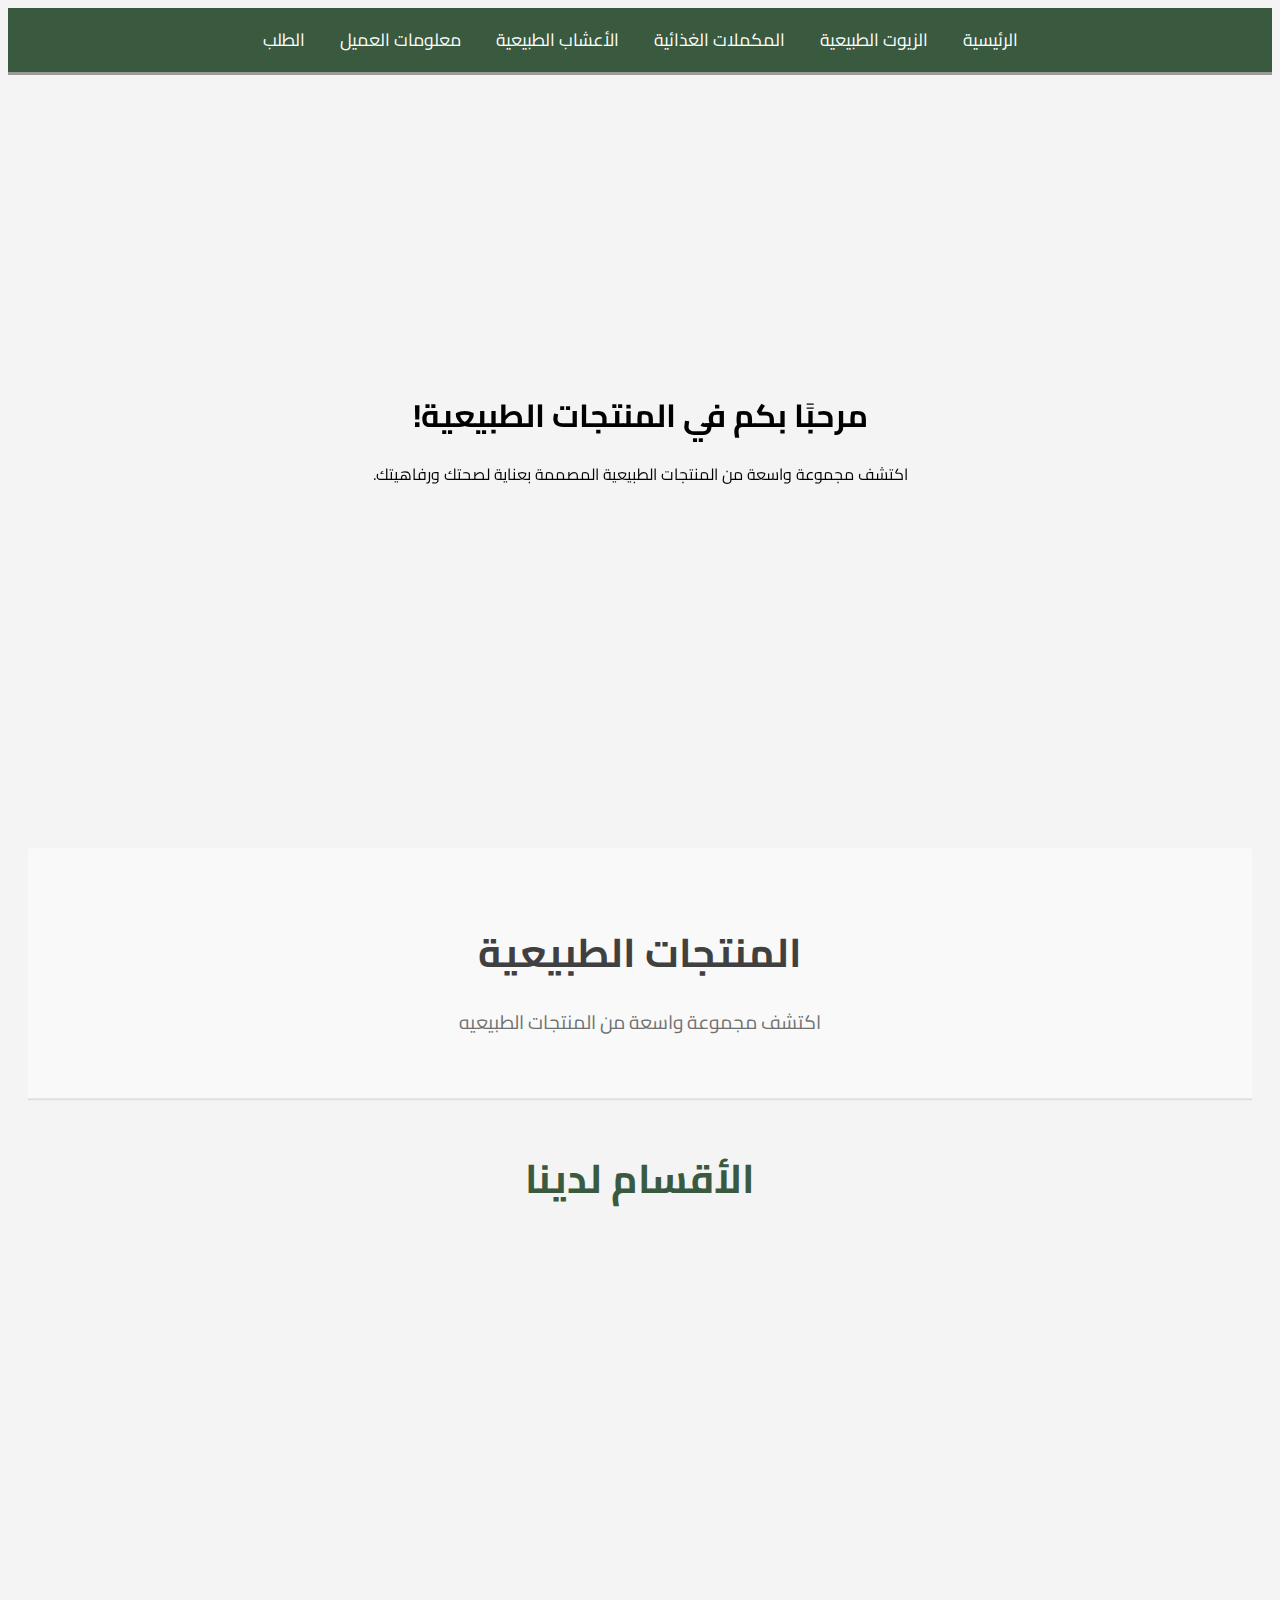
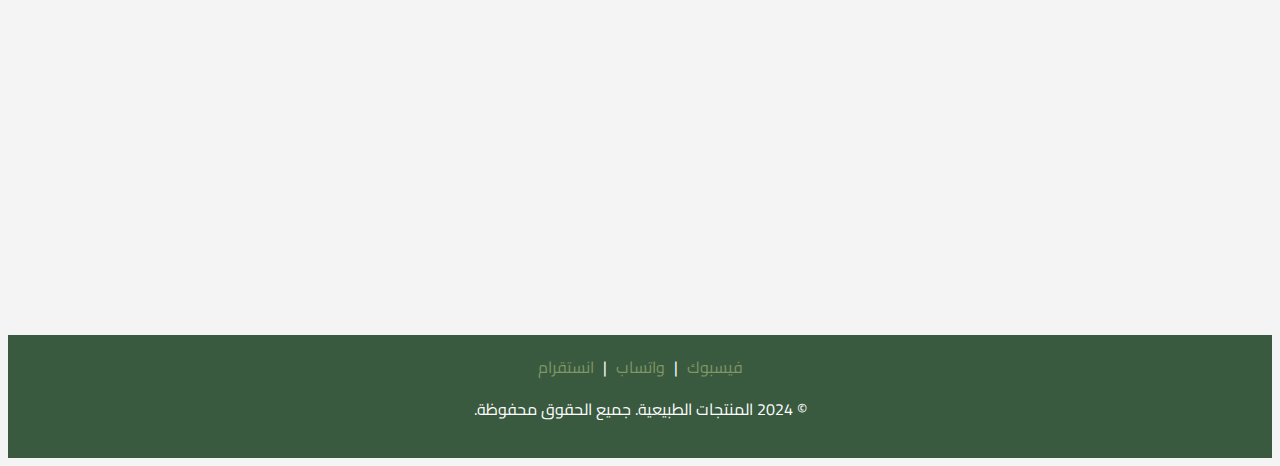
==== index.html @ 7b2dc73e "Add files via upload" ====
<!DOCTYPE html>
<html lang="ar" dir="rtl">
<head>
    <meta charset="UTF-8">
    <meta name="viewport" content="width=device-width, initial-scale=1.0">
    <title>الصفحة الرئيسية - المنتجات الطبيعية</title>
    <link rel="stylesheet" href="css/style.css">
    <link href="https://fonts.googleapis.com/css2?family=Cairo:wght@300;400;600&display=swap" rel="stylesheet">
    <script src="js/main.js" defer></script>
	<script src="https://cdnjs.cloudflare.com/ajax/libs/gsap/3.12.2/gsap.min.js"></script>

</head>
<body>
<div id="header">
    <div id="links">
        <a href="index.html" class="nav-link">الرئيسية</a>
        <a href="natural_oils.html" class="nav-link">الزيوت الطبيعية</a>
        <a href="nutritional_supplements.html" class="nav-link">المكملات الغذائية</a>
        <a href="natural_herbs.html" class="nav-link">الأعشاب الطبيعية</a>
        <a href="customer_info.html" class="nav-link">معلومات العميل</a>
        <a href="order.html" class="nav-link">الطلب</a>
    </div>
</div>

	<section class="hero">
		<div class="hero-content">
	<div id="logos">
	<h1>مرحبًا بكم في المنتجات الطبيعية!</h1>
    <p>اكتشف مجموعة واسعة من المنتجات الطبيعية المصممة بعناية لصحتك ورفاهيتك.</p>
    </div>

		</div>
	</section>
	
	<section class="about-us" id="about">
    <h2 id="aboutTitle">المنتجات الطبيعية</h2>
    <p id="aboutDesc">
            اكتشف مجموعة واسعة من المنتجات الطبيعيه
	</p>
	</section>
<section class="categories">
    <h1>الأقسام لدينا</h1>
    <div class="category-cards">
        <div class="card">
            <img src="images/natural_oils.jpg" alt="الزيوت الطبيعية" class="card-img">
            <h3 class="card-title">الزيوت الطبيعية</h3>
            <a href="natural_oils.html" class="btn">استكشاف</a>
        </div>

        <div class="card">
            <img src="images/nutritional_supplements.jpg" alt="المكملات الغذائية" class="card-img">
            <h3 class="card-title">المكملات الغذائية</h3>
            <a href="nutritional_supplements.html" class="btn">استكشاف</a>
        </div>

        <div class="card">
            <img src="images/natural_herbs.jpg" alt="الأعشاب الطبيعية" class="card-img">
            <h3 class="card-title">الأعشاب الطبيعية</h3>
            <a href="natural_herbs.html" class="btn">استكشاف</a>
        </div>
    </div>
</section>

    <!-- Footer -->
	<section class="contact-us" id="contact">
    <h2 id="contactTitle">تواصل معنا</h2>
    <p id="contactDesc">نسعد بتواصلكم معنا لتقديم أي استفسار أو طلب.</p>
</section>

<footer>
    <div class="footer-links" id="footer-links">
        <a href="https://www.facebook.com/" target="_blank">فيسبوك</a> | 
        <a href="#" target="_blank">واتساب</a> | 
        <a href="https://www.instagram.com/" target="_blank">انستقرام</a>
    </div>
    <p id="footerText" style="text-align: center">&copy; 2024 المنتجات الطبيعية. جميع الحقوق محفوظة.</p>
</footer>
</body>
</html>
---- css/style.css ----
body {
    font-family: 'Cairo', sans-serif;
    color: #333;
    background-color: #f4f4f4;
    line-height: 1.6;
    transition: background-color 0.3s, color 0.3s;
}

#header {
    position: sticky;
    top: 0;
    border-bottom-style: outset;
    display: flex;
    justify-content: center;
    align-items: center;
    padding: 13px;
    background-color: #3a5a40;
    color: white;
    z-index: 1;
    transition: opacity 0.3s, transform 0.3s;
}

.scrolled {
    transform: translateY(10px);
    opacity: 0.8;
}

#links {
    display: flex;
    gap: 15px;
}

.nav-link {
    text-decoration: none;
    color: white;
    font-size: 1.1rem;
    padding: 5px 10px;
    border-radius: 5px;
    transition: background-color 0.3s, color 0.3s;
}

.nav-link:hover,
.nav-link.active {
    background-color: #6f874f;
    color: white;
}

.hero {
    height: 80vh;
    display: flex;
    align-items: center;
    justify-content: center;
    text-align: center;
    color: #000000;
    opacity: 0;
    transform: translateY(500px);
    transition: opacity 0.3s, transform 0.1s;
    z-index: 2;
}

.about-us {
    margin: 50px 20px;
    background-color: #f9f9f9;
    padding: 40px 20px;
    text-align: center;
    border-bottom: 2px solid #ddd;
}

.about-us h2 {
    font-size: 2.5rem;
    margin-bottom: 15px;
    color: #333;
}

.about-us p {
    font-size: 1.2rem;
    line-height: 1.8;
    color: #666;
}

.contact-us {
    margin: 50px 20px;
    padding: 40px 20px;
    text-align: center;
    border-bottom: 2px solid #ddd;
}

.contact-us h2 {
    font-size: 2.5rem;
    margin-bottom: 15px;
    color: #333;
}

.contact-us p {
    font-size: 1.2rem;
    margin-bottom: 20px;
    color: #666;
}

.contact-details p {
    font-size: 1.1rem;
    margin-bottom: 10px;
    color: #444;
}

.footer-links {
    text-align: center;
    margin-bottom: 10px;
}

.footer-links a {
    text-decoration: none;
    color: #7f9665;
    margin: 0 5px;
    transition: color 0.3s;
}

.footer-links a:hover {
    color: #3a5a40;
}

footer {
    background-color: #3a5a40;
    color: white;
    padding: 20px 10px;
}

.categories {
    text-align: center;
    margin: 50px 0;
}

.categories h1 {
    font-size: 2.5em;
    color: #3a5a40;
    margin-bottom: 20px;
}

.category-cards {
    display: flex;
    justify-content: center;
    gap: 20px;
    flex-wrap: wrap;
}

.card {
    background: #fff;
    border: 1px solid #ddd;
    border-radius: 10px;
    overflow: hidden;
    width: 300px;
    text-align: center;
    box-shadow: 0 4px 6px rgba(0, 0, 0, 0.1);
    transition: transform 0.3s, box-shadow 0.3s;
}

.card:hover {
    transform: scale(1.05);
    box-shadow: 0 6px 12px rgba(0, 0, 0, 0.2);
}

.card-img {
    width: 100%;
    height: auto;
    border-bottom: 1px solid #ddd;
}

.card-title {
    font-size: 1.5em;
    color: #6f874f;
    margin: 15px 0;
}

.btn {
    display: inline-block;
    margin: 10px 0 20px;
    padding: 10px 20px;
    background-color: #7f9665;
    color: #fff;
    text-decoration: none;
    border-radius: 5px;
    transition: background-color 0.3s;
}

.btn:hover {
    background-color: #6f874f;
}

.products {
    text-align: center;
    margin: 50px 20px;
}

.products h1 {
    font-size: 2.5rem;
    margin-bottom: 20px;
    color: #3a5a40;
}

.product-cards {
    display: flex;
    justify-content: center;
    flex-wrap: wrap;
    gap: 20px;
}

.card {
    background: #fff;
    border: 1px solid #ddd;
    border-radius: 10px;
    overflow: hidden;
    width: 300px;
    text-align: center;
    box-shadow: 0 4px 6px rgba(0, 0, 0, 0.1);
    transition: transform 0.3s, box-shadow 0.3s;
}

.card:hover {
    transform: scale(1.05);
    box-shadow: 0 6px 12px rgba(0, 0, 0, 0.2);
}

.card-img {
    width: 100%;
    height: 200px;
    object-fit: cover;
    border-bottom: 1px solid #ddd;
}

.card-title {
    font-size: 1.5em;
    color: #6f874f;
    margin: 15px 0;
}

.card-desc {
    font-size: 1rem;
    color: #777;
    margin: 10px 20px;
    line-height: 1.6;
}

.card-price {
    font-size: 1.2rem;
    color: #3a5a40;
    font-weight: bold;
    margin-top: 10px;
}

.order-summary {
    text-align: center;
    margin: 50px 20px;
}

.order-summary h1 {
    font-size: 2.5rem;
    margin-bottom: 20px;
    color: #3a5a40;
}

.order-details {
    max-width: 800px;
    margin: 0 auto;
    background-color: #fff;
    padding: 20px;
    border-radius: 10px;
    box-shadow: 0 4px 6px rgba(0, 0, 0, 0.1);
}

.order-table {
    width: 100%;
    border-collapse: collapse;
    margin-bottom: 20px;
}

.order-table th,
.order-table td {
    padding: 10px;
    border: 1px solid #ddd;
    text-align: center;
}

.order-table th {
    background-color: #f4f4f4;
    font-weight: bold;
}

.total {
    font-size: 1.2rem;
    font-weight: bold;
    display: flex;
    justify-content: space-between;
    margin-top: 20px;
}

.confirm-btn {
    background-color: #7f9665;
    color: white;
    font-size: 1.2rem;
    cursor: pointer;
    padding: 10px 20px;
}

.confirm-btn:hover {
    background-color: #6f874f;
}

.customer-info {
    text-align: center;
    margin: 50px 20px;
}

.customer-info h1 {
    font-size: 2.5rem;
    margin-bottom: 20px;
    color: #3a5a40;
}

.customer-form {
    max-width: 500px;
    margin: 0 auto;
    background-color: #fff;
    padding: 20px;
    border-radius: 10px;
    box-shadow: 0 4px 6px rgba(0, 0, 0, 0.1);
}

.form-group {
    margin-bottom: 15px;
    text-align: left;
}

label {
    display: block;
    margin-bottom: 5px;
    color: #555;
    font-weight: bold;
}

input,
textarea {
    width: 100%;
    padding: 10px;
    font-size: 1rem;
    border: 1px solid #ddd;
    border-radius: 5px;
    outline: none;
    transition: border-color 0.3s;
}

input:focus,
textarea:focus {
    border-color: #7f9665;
}

.submit-btn {
    background-color: #6f874f;
    color: white;
    font-size: 1.2rem;
    cursor: pointer;
}

.submit-btn:hover {
    background-color: #5a7b44;
}
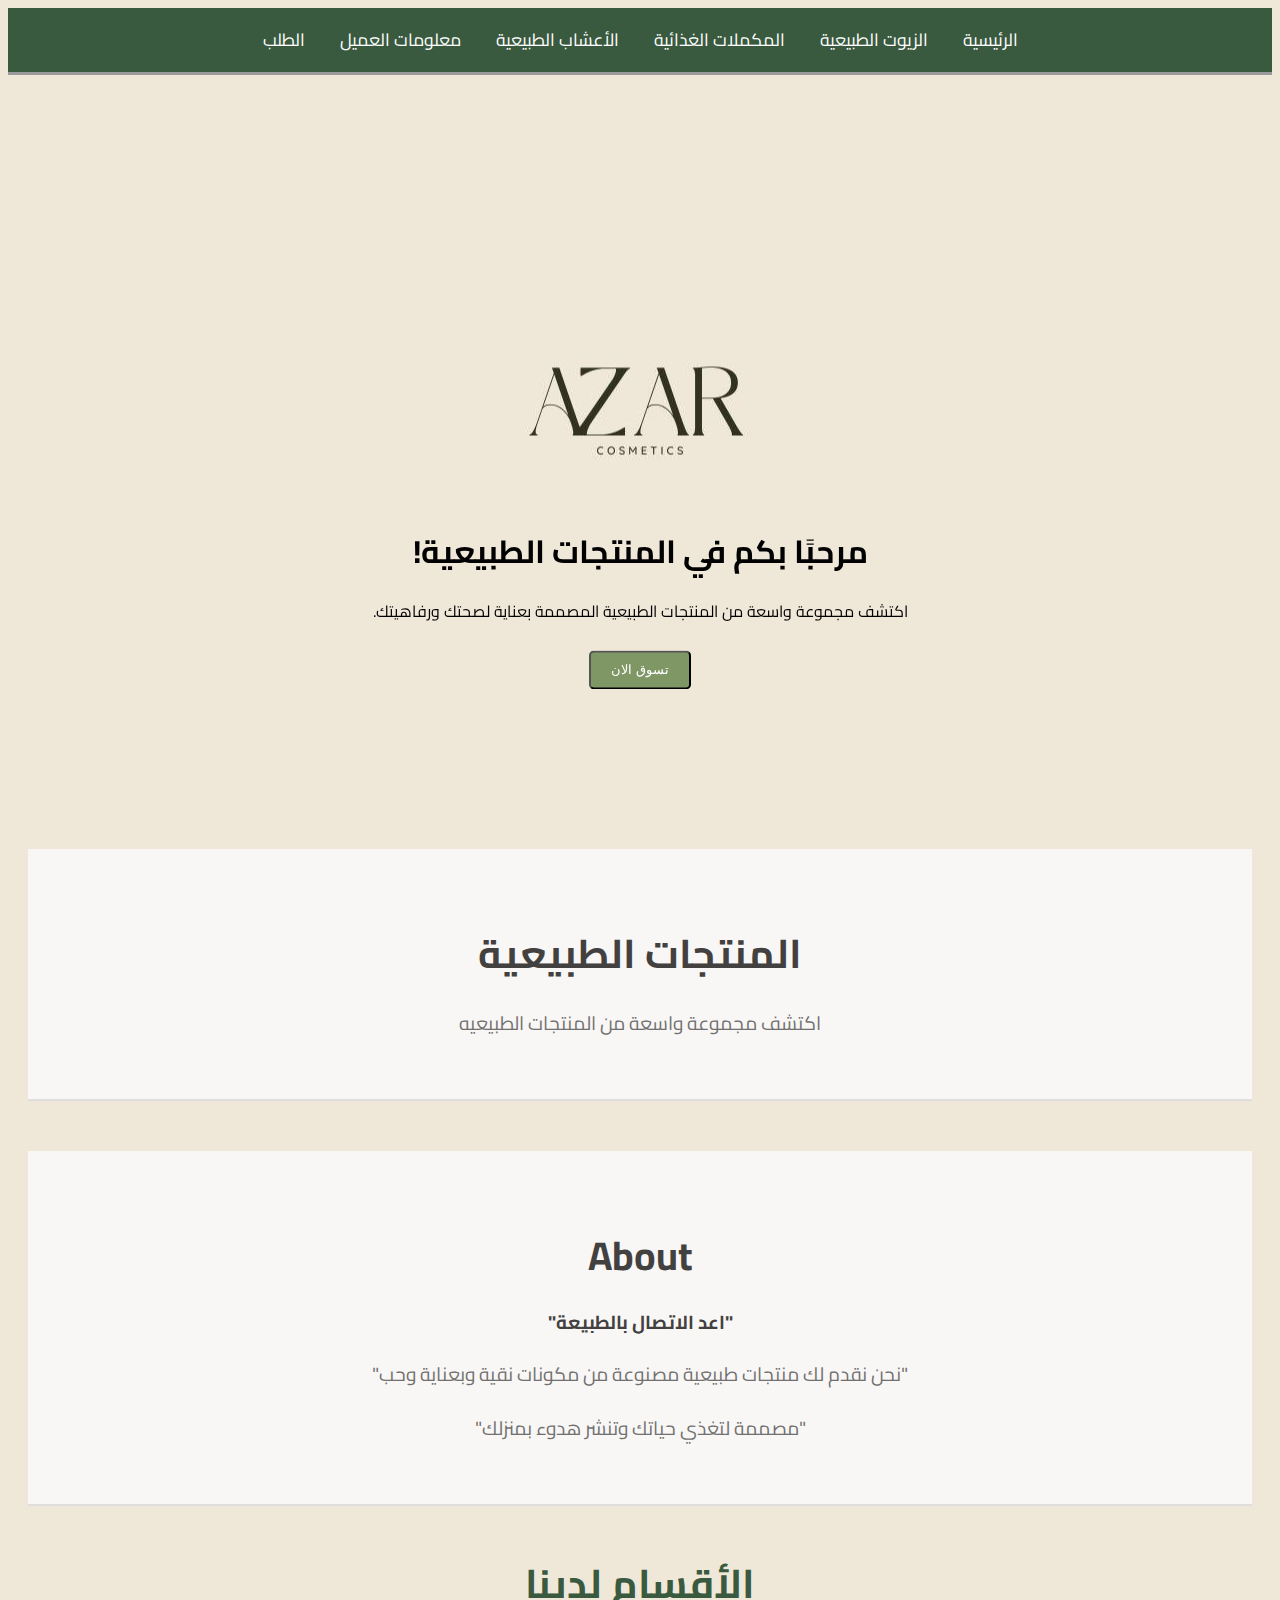
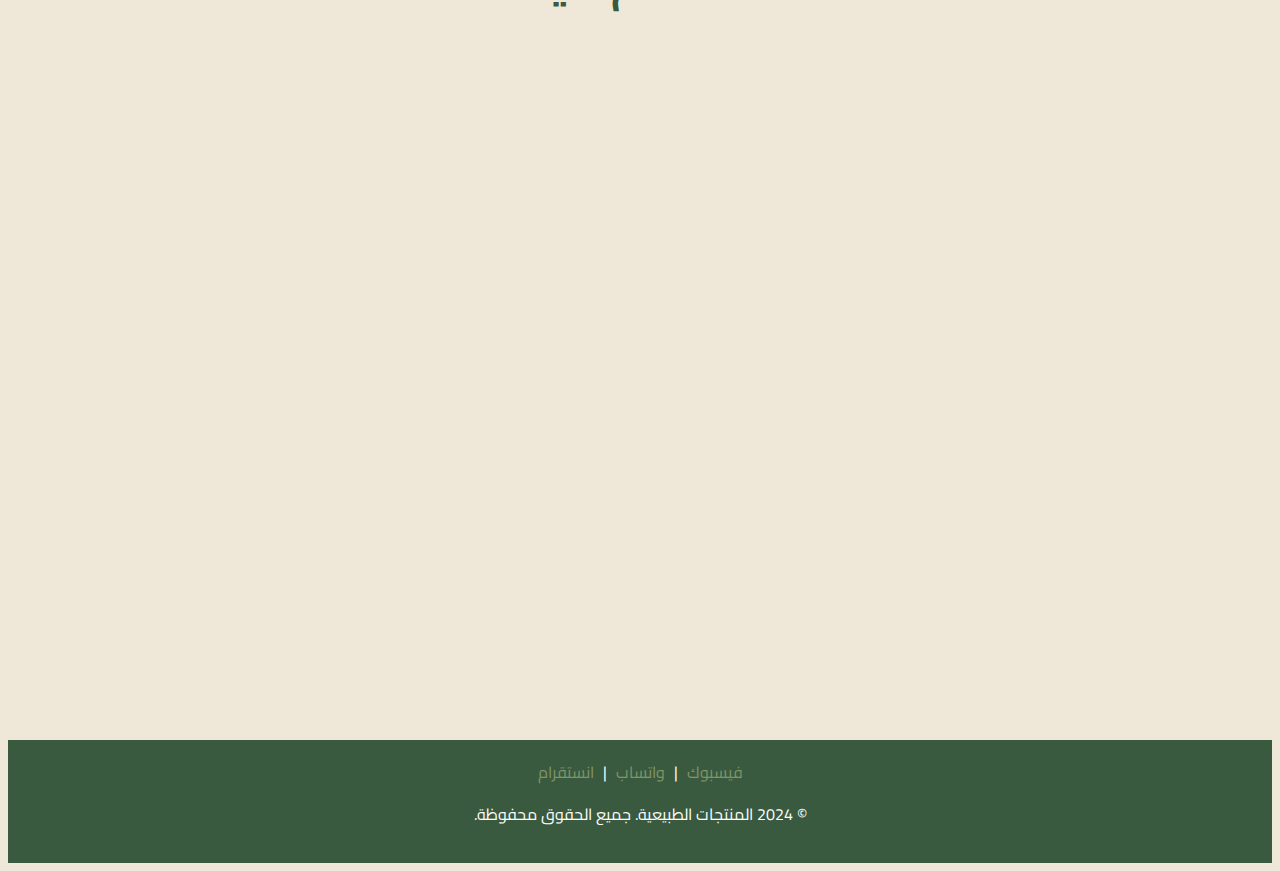
==== commit e312dd2f: "Add files via upload" ====
--- a/index.html
+++ b/index.html
@@ -25,8 +25,10 @@
 	<section class="hero">
 		<div class="hero-content">
 	<div id="logos">
+	<img src="images/logo.jpg">
 	<h1>مرحبًا بكم في المنتجات الطبيعية!</h1>
     <p>اكتشف مجموعة واسعة من المنتجات الطبيعية المصممة بعناية لصحتك ورفاهيتك.</p>
+	<a href="#categories"><button class="btn">تسوق الان</button></a>
     </div>
 
 		</div>
@@ -38,7 +40,18 @@
             اكتشف مجموعة واسعة من المنتجات الطبيعيه
 	</p>
 	</section>
-<section class="categories">
+
+
+	<section class="about-us" id="about">
+    <h2 id="aboutTitle">About</h2>
+    <p id="aboutDesc"><h3>
+            "اعد الاتصال بالطبيعة"
+	</h3></p>
+	<p>"نحن نقدم لك منتجات طبيعية مصنوعة من مكونات نقية وبعناية وحب"</p>
+	<p>"مصممة لتغذي حياتك وتنشر هدوء بمنزلك"</p>
+	<p></p>
+</section>
+<section class="categories" id="categories">
     <h1>الأقسام لدينا</h1>
     <div class="category-cards">
         <div class="card">
@@ -60,7 +73,7 @@
         </div>
     </div>
 </section>
-
+	</section>
     <!-- Footer -->
 	<section class="contact-us" id="contact">
     <h2 id="contactTitle">تواصل معنا</h2>
--- a/css/style.css
+++ b/css/style.css
@@ -1,7 +1,7 @@
 body {
     font-family: 'Cairo', sans-serif;
     color: #333;
-    background-color: #f4f4f4;
+    background-color: #efe8d8;
     line-height: 1.6;
     transition: background-color 0.3s, color 0.3s;
 }
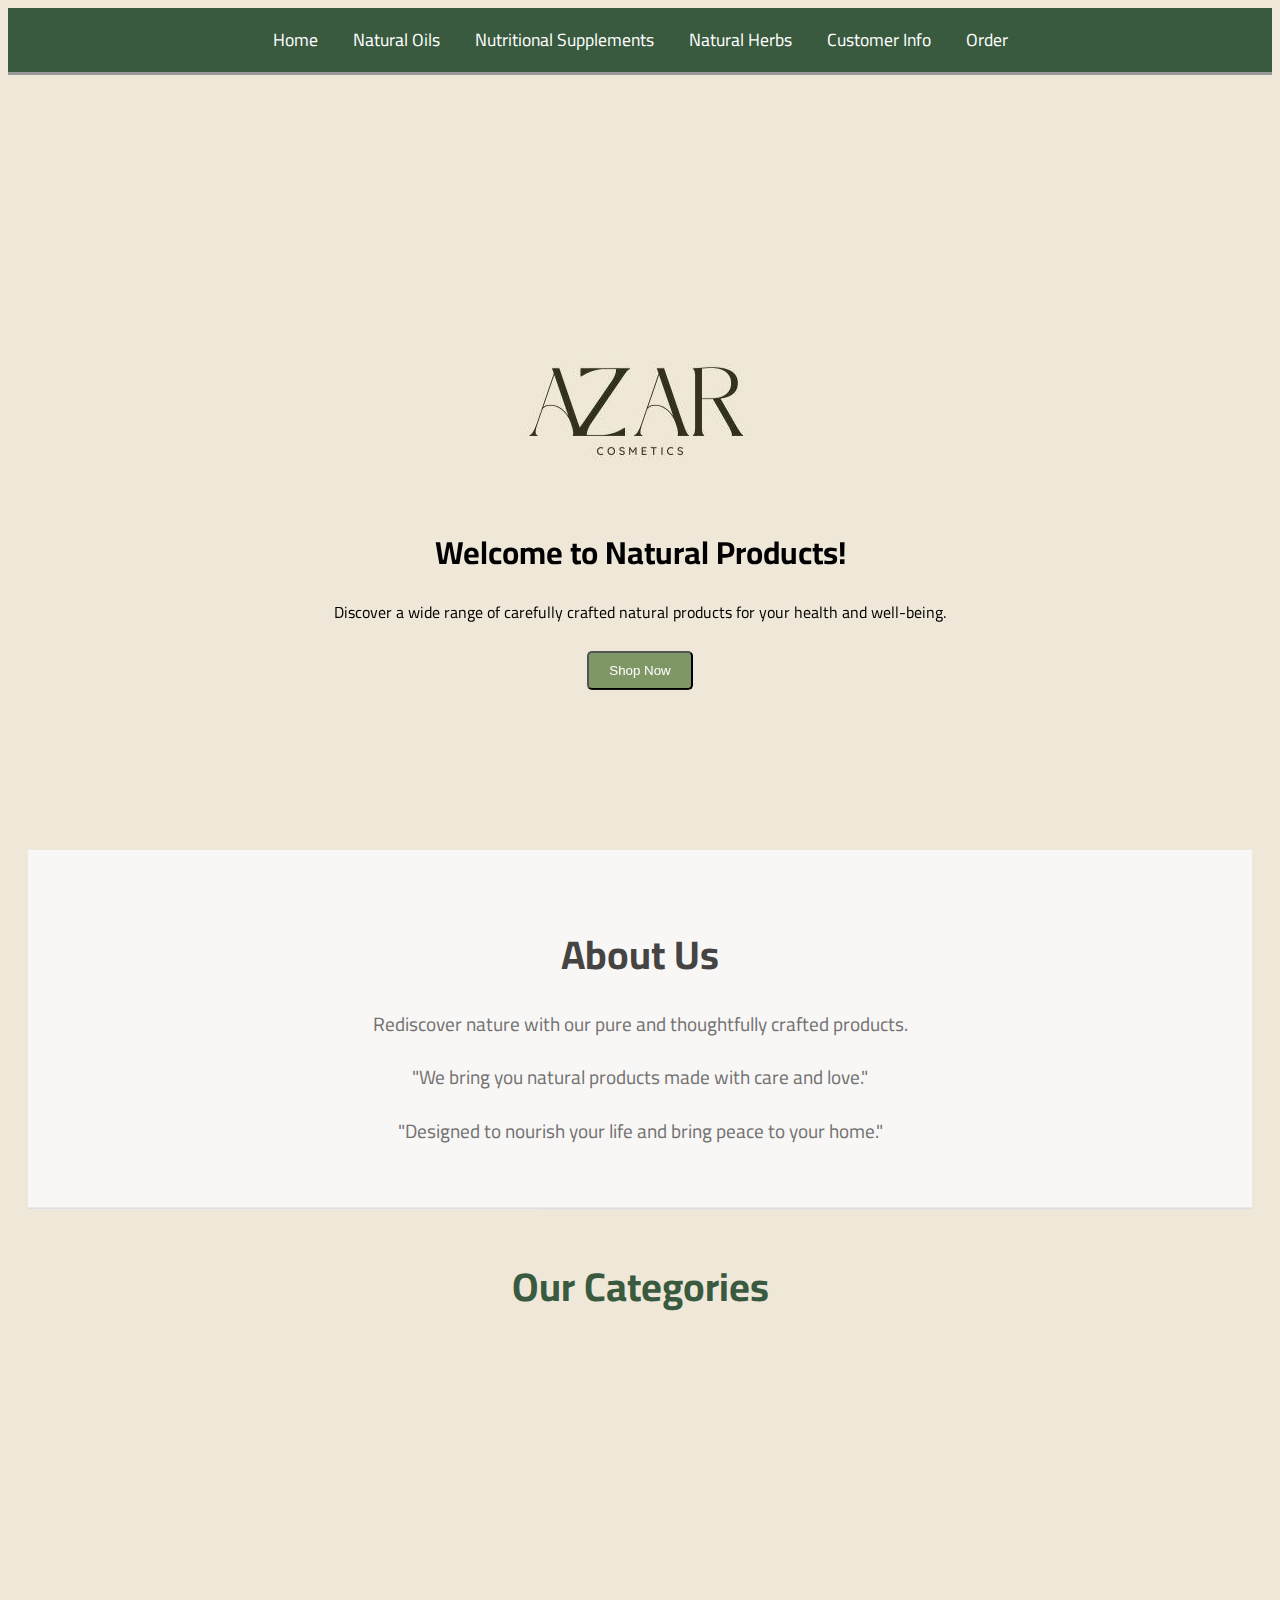
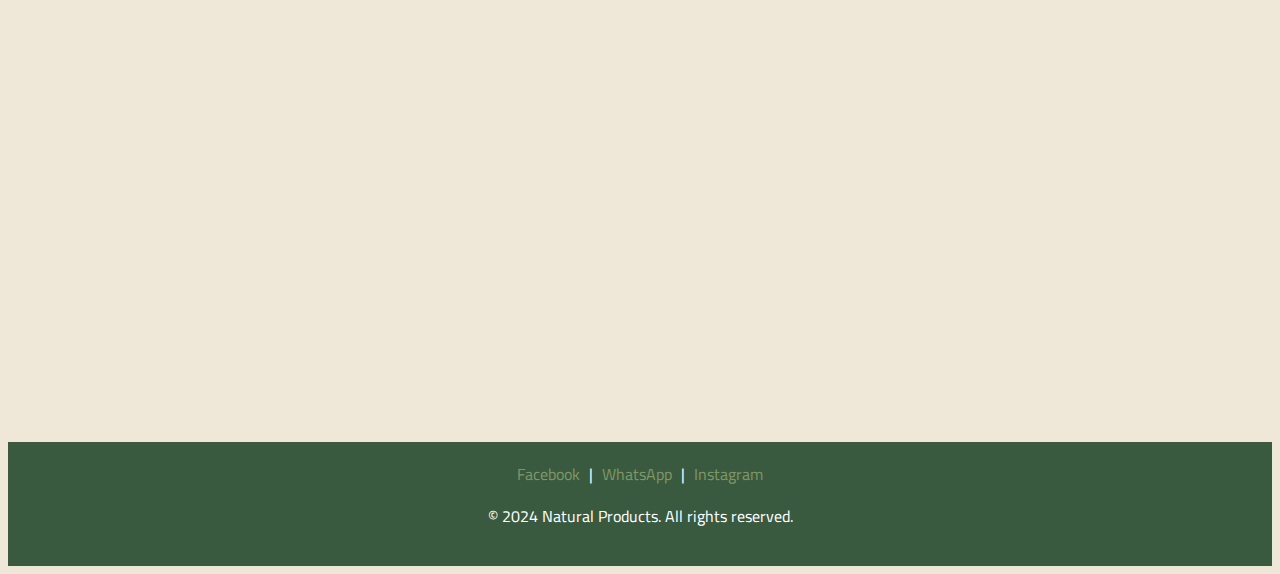
==== commit 03185822: "Add files via upload" ====
--- a/index.html
+++ b/index.html
@@ -1,92 +1,79 @@
 <!DOCTYPE html>
-<html lang="ar" dir="rtl">
+<html lang="en" dir="ltr">
 <head>
     <meta charset="UTF-8">
     <meta name="viewport" content="width=device-width, initial-scale=1.0">
-    <title>الصفحة الرئيسية - المنتجات الطبيعية</title>
+    <title>Home - Natural Products</title>
     <link rel="stylesheet" href="css/style.css">
     <link href="https://fonts.googleapis.com/css2?family=Cairo:wght@300;400;600&display=swap" rel="stylesheet">
     <script src="js/main.js" defer></script>
-	<script src="https://cdnjs.cloudflare.com/ajax/libs/gsap/3.12.2/gsap.min.js"></script>
-
+    <script src="https://cdnjs.cloudflare.com/ajax/libs/gsap/3.12.2/gsap.min.js"></script>
 </head>
 <body>
 <div id="header">
     <div id="links">
-        <a href="index.html" class="nav-link">الرئيسية</a>
-        <a href="natural_oils.html" class="nav-link">الزيوت الطبيعية</a>
-        <a href="nutritional_supplements.html" class="nav-link">المكملات الغذائية</a>
-        <a href="natural_herbs.html" class="nav-link">الأعشاب الطبيعية</a>
-        <a href="customer_info.html" class="nav-link">معلومات العميل</a>
-        <a href="order.html" class="nav-link">الطلب</a>
+        <a href="index.html" class="nav-link">Home</a>
+        <a href="natural_oils.html" class="nav-link">Natural Oils</a>
+        <a href="nutritional_supplements.html" class="nav-link">Nutritional Supplements</a>
+        <a href="natural_herbs.html" class="nav-link">Natural Herbs</a>
+        <a href="customer_info.html" class="nav-link">Customer Info</a>
+        <a href="order.html" class="nav-link">Order</a>
     </div>
 </div>
 
-	<section class="hero">
-		<div class="hero-content">
-	<div id="logos">
-	<img src="images/logo.jpg">
-	<h1>مرحبًا بكم في المنتجات الطبيعية!</h1>
-    <p>اكتشف مجموعة واسعة من المنتجات الطبيعية المصممة بعناية لصحتك ورفاهيتك.</p>
-	<a href="#categories"><button class="btn">تسوق الان</button></a>
+<section class="hero">
+    <div class="hero-content">
+        <div id="logos">
+            <img src="images/logo.jpg" alt="Natural Products Logo">
+            <h1>Welcome to Natural Products!</h1>
+            <p>Discover a wide range of carefully crafted natural products for your health and well-being.</p>
+            <a href="#categories"><button class="btn">Shop Now</button></a>
+        </div>
     </div>
+</section>
 
-		</div>
-	</section>
-	
-	<section class="about-us" id="about">
-    <h2 id="aboutTitle">المنتجات الطبيعية</h2>
-    <p id="aboutDesc">
-            اكتشف مجموعة واسعة من المنتجات الطبيعيه
-	</p>
-	</section>
+<section class="about-us" id="about">
+    <h2 id="aboutTitle">About Us</h2>
+    <p id="aboutDesc">Rediscover nature with our pure and thoughtfully crafted products.</p>
+    <p>"We bring you natural products made with care and love."</p>
+    <p>"Designed to nourish your life and bring peace to your home."</p>
+</section>
 
-
-	<section class="about-us" id="about">
-    <h2 id="aboutTitle">About</h2>
-    <p id="aboutDesc"><h3>
-            "اعد الاتصال بالطبيعة"
-	</h3></p>
-	<p>"نحن نقدم لك منتجات طبيعية مصنوعة من مكونات نقية وبعناية وحب"</p>
-	<p>"مصممة لتغذي حياتك وتنشر هدوء بمنزلك"</p>
-	<p></p>
-</section>
 <section class="categories" id="categories">
-    <h1>الأقسام لدينا</h1>
+    <h1>Our Categories</h1>
     <div class="category-cards">
         <div class="card">
-            <img src="images/natural_oils.jpg" alt="الزيوت الطبيعية" class="card-img">
-            <h3 class="card-title">الزيوت الطبيعية</h3>
-            <a href="natural_oils.html" class="btn">استكشاف</a>
+            <img src="images/natural_oils.jpg" alt="Natural Oils" class="card-img">
+            <h3 class="card-title">Natural Oils</h3>
+            <a href="natural_oils.html" class="btn">Explore</a>
         </div>
 
         <div class="card">
-            <img src="images/nutritional_supplements.jpg" alt="المكملات الغذائية" class="card-img">
-            <h3 class="card-title">المكملات الغذائية</h3>
-            <a href="nutritional_supplements.html" class="btn">استكشاف</a>
+            <img src="images/nutritional_supplements.jpg" alt="Nutritional Supplements" class="card-img">
+            <h3 class="card-title">Nutritional Supplements</h3>
+            <a href="nutritional_supplements.html" class="btn">Explore</a>
         </div>
 
         <div class="card">
-            <img src="images/natural_herbs.jpg" alt="الأعشاب الطبيعية" class="card-img">
-            <h3 class="card-title">الأعشاب الطبيعية</h3>
-            <a href="natural_herbs.html" class="btn">استكشاف</a>
+            <img src="images/natural_herbs.jpg" alt="Natural Herbs" class="card-img">
+            <h3 class="card-title">Natural Herbs</h3>
+            <a href="natural_herbs.html" class="btn">Explore</a>
         </div>
     </div>
 </section>
-	</section>
-    <!-- Footer -->
-	<section class="contact-us" id="contact">
-    <h2 id="contactTitle">تواصل معنا</h2>
-    <p id="contactDesc">نسعد بتواصلكم معنا لتقديم أي استفسار أو طلب.</p>
+
+<section class="contact-us" id="contact">
+    <h2 id="contactTitle">Contact Us</h2>
+    <p id="contactDesc">We are happy to hear from you for any inquiries or requests.</p>
 </section>
 
 <footer>
     <div class="footer-links" id="footer-links">
-        <a href="https://www.facebook.com/" target="_blank">فيسبوك</a> | 
-        <a href="#" target="_blank">واتساب</a> | 
-        <a href="https://www.instagram.com/" target="_blank">انستقرام</a>
+        <a href="https://www.facebook.com/" target="_blank">Facebook</a> | 
+        <a href="#" target="_blank">WhatsApp</a> | 
+        <a href="https://www.instagram.com/" target="_blank">Instagram</a>
     </div>
-    <p id="footerText" style="text-align: center">&copy; 2024 المنتجات الطبيعية. جميع الحقوق محفوظة.</p>
+    <p id="footerText" style="text-align: center">&copy; 2024 Natural Products. All rights reserved.</p>
 </footer>
 </body>
 </html>
